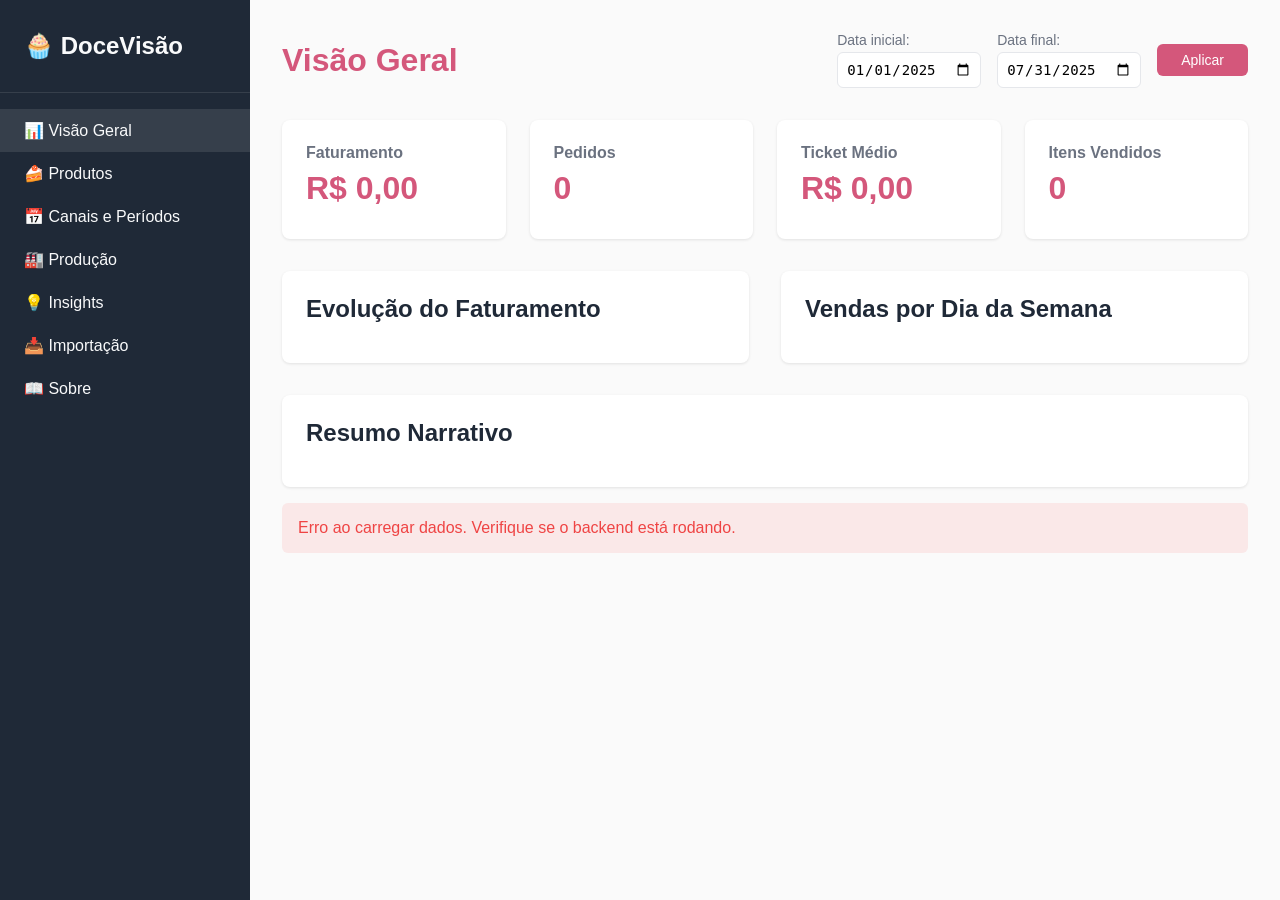
==== frontend-html/index.html @ 0b8614bf "Initial commit: PI-DoceriaCatarina project" ====
<!DOCTYPE html>
<html lang="pt-BR">
<head>
    <meta charset="UTF-8">
    <meta name="viewport" content="width=device-width, initial-scale=1.0">
    <title>DoceVisão — Dashboard</title>
    <link rel="stylesheet" href="css/style.css">
    <script src="https://cdn.plot.ly/plotly-2.27.0.min.js"></script>
</head>
<body>
    <nav class="sidebar">
        <div class="logo">🧁 DoceVisão</div>
        <ul class="menu">
            <li><a href="index.html" class="active">📊 Visão Geral</a></li>
            <li><a href="pages/produtos.html">🍰 Produtos</a></li>
            <li><a href="pages/canais.html">📅 Canais e Períodos</a></li>
            <li><a href="pages/producao.html">🏭 Produção</a></li>
            <li><a href="pages/insights.html">💡 Insights</a></li>
            <li><a href="pages/importacao.html">📥 Importação</a></li>
            <li><a href="pages/sobre.html">📖 Sobre</a></li>
        </ul>
    </nav>

    <main class="content">
        <header>
            <h1>Visão Geral</h1>
            <div class="filters">
                <label>
                    Data inicial:
                    <input type="date" id="startDate" value="2025-01-01">
                </label>
                <label>
                    Data final:
                    <input type="date" id="endDate" value="2025-07-31">
                </label>
                <button id="applyFilters" class="btn-primary">Aplicar</button>
            </div>
        </header>

        <section class="kpi-cards">
            <div class="card">
                <h3>Faturamento</h3>
                <div class="value" id="faturamento">R$ 0,00</div>
                <div class="delta" id="faturamentoDelta"></div>
            </div>
            <div class="card">
                <h3>Pedidos</h3>
                <div class="value" id="pedidos">0</div>
            </div>
            <div class="card">
                <h3>Ticket Médio</h3>
                <div class="value" id="ticketMedio">R$ 0,00</div>
            </div>
            <div class="card">
                <h3>Itens Vendidos</h3>
                <div class="value" id="itensVendidos">0</div>
            </div>
        </section>

        <section class="charts">
            <div class="chart-container">
                <h2>Evolução do Faturamento</h2>
                <div id="timelineChart"></div>
            </div>
            <div class="chart-container">
                <h2>Vendas por Dia da Semana</h2>
                <div id="weekdayChart"></div>
            </div>
        </section>

        <section class="insights-summary">
            <h2>Resumo Narrativo</h2>
            <div id="insightsList"></div>
        </section>
    </main>

    <script src="js/api.js"></script>
    <script src="js/charts.js"></script>
    <script src="js/app.js"></script>
</body>
</html>
---- frontend-html/css/style.css ----
:root {
    --primary: #D4577B;
    --secondary: #8B5CF6;
    --accent: #F59E0B;
    --success: #22C55E;
    --danger: #EF4444;
    --bg: #FAFAFA;
    --card-bg: #FFFFFF;
    --text: #1F2937;
    --text-light: #6B7280;
    --border: #E5E7EB;
    --sidebar-bg: #1F2937;
    --sidebar-text: #F9FAFB;
}

* {
    margin: 0;
    padding: 0;
    box-sizing: border-box;
}

body {
    font-family: -apple-system, BlinkMacSystemFont, 'Segoe UI', Roboto, sans-serif;
    background: var(--bg);
    color: var(--text);
    display: flex;
    min-height: 100vh;
}

.sidebar {
    width: 250px;
    background: var(--sidebar-bg);
    color: var(--sidebar-text);
    padding: 2rem 0;
    position: fixed;
    height: 100vh;
    overflow-y: auto;
}

.logo {
    font-size: 1.5rem;
    font-weight: bold;
    padding: 0 1.5rem 2rem;
    border-bottom: 1px solid rgba(255,255,255,0.1);
}

.menu {
    list-style: none;
    margin-top: 1rem;
}

.menu li a {
    display: block;
    padding: 0.75rem 1.5rem;
    color: var(--sidebar-text);
    text-decoration: none;
    transition: background 0.2s;
}

.menu li a:hover,
.menu li a.active {
    background: rgba(255,255,255,0.1);
}

.content {
    margin-left: 250px;
    flex: 1;
    padding: 2rem;
    max-width: calc(100vw - 250px);
}

header {
    display: flex;
    justify-content: space-between;
    align-items: center;
    margin-bottom: 2rem;
    flex-wrap: wrap;
    gap: 1rem;
}

h1 {
    font-size: 2rem;
    color: var(--primary);
}

h2 {
    font-size: 1.5rem;
    margin-bottom: 1rem;
    color: var(--text);
}

h3 {
    font-size: 1rem;
    color: var(--text-light);
    margin-bottom: 0.5rem;
}

.filters {
    display: flex;
    gap: 1rem;
    align-items: center;
    flex-wrap: wrap;
}

.filters label {
    display: flex;
    flex-direction: column;
    gap: 0.25rem;
    font-size: 0.875rem;
    color: var(--text-light);
}

input[type="date"],
input[type="text"],
select {
    padding: 0.5rem;
    border: 1px solid var(--border);
    border-radius: 0.375rem;
    font-size: 0.875rem;
}

.btn-primary {
    background: var(--primary);
    color: white;
    border: none;
    padding: 0.5rem 1.5rem;
    border-radius: 0.375rem;
    cursor: pointer;
    font-size: 0.875rem;
    transition: opacity 0.2s;
}

.btn-primary:hover {
    opacity: 0.9;
}

.btn-secondary {
    background: var(--secondary);
    color: white;
    border: none;
    padding: 0.5rem 1.5rem;
    border-radius: 0.375rem;
    cursor: pointer;
    font-size: 0.875rem;
}

.kpi-cards {
    display: grid;
    grid-template-columns: repeat(auto-fit, minmax(200px, 1fr));
    gap: 1.5rem;
    margin-bottom: 2rem;
}

.card {
    background: var(--card-bg);
    padding: 1.5rem;
    border-radius: 0.5rem;
    box-shadow: 0 1px 3px rgba(0,0,0,0.1);
}

.card .value {
    font-size: 2rem;
    font-weight: bold;
    color: var(--primary);
    margin: 0.5rem 0;
}

.card .delta {
    font-size: 0.875rem;
    color: var(--success);
}

.card .delta.negative {
    color: var(--danger);
}

.charts {
    display: grid;
    grid-template-columns: repeat(auto-fit, minmax(400px, 1fr));
    gap: 2rem;
    margin-bottom: 2rem;
}

.chart-container {
    background: var(--card-bg);
    padding: 1.5rem;
    border-radius: 0.5rem;
    box-shadow: 0 1px 3px rgba(0,0,0,0.1);
}

.insights-summary {
    background: var(--card-bg);
    padding: 1.5rem;
    border-radius: 0.5rem;
    box-shadow: 0 1px 3px rgba(0,0,0,0.1);
}

.insight-card {
    border-left: 4px solid var(--primary);
    padding: 1rem;
    margin-bottom: 1rem;
    background: var(--bg);
    border-radius: 0.25rem;
}

.insight-card.atencao {
    border-left-color: var(--accent);
}

.insight-card.oportunidade {
    border-left-color: var(--success);
}

.insight-card h4 {
    margin-bottom: 0.5rem;
    color: var(--text);
}

.insight-card p {
    margin-bottom: 0.5rem;
    color: var(--text-light);
    font-size: 0.875rem;
}

.insight-card .recommendation {
    background: rgba(34, 197, 94, 0.1);
    padding: 0.5rem;
    border-radius: 0.25rem;
    font-size: 0.875rem;
    color: var(--success);
}

table {
    width: 100%;
    border-collapse: collapse;
    margin-top: 1rem;
}

th, td {
    padding: 0.75rem;
    text-align: left;
    border-bottom: 1px solid var(--border);
}

th {
    background: var(--bg);
    font-weight: 600;
    color: var(--text-light);
    font-size: 0.875rem;
}

td {
    font-size: 0.875rem;
}

.upload-area {
    border: 2px dashed var(--border);
    padding: 2rem;
    text-align: center;
    border-radius: 0.5rem;
    margin: 1rem 0;
}

.upload-area:hover {
    border-color: var(--primary);
}

.alert {
    padding: 1rem;
    border-radius: 0.375rem;
    margin: 1rem 0;
}

.alert-info {
    background: rgba(139, 92, 246, 0.1);
    color: var(--secondary);
}

.alert-warning {
    background: rgba(245, 158, 11, 0.1);
    color: var(--accent);
}

.alert-success {
    background: rgba(34, 197, 94, 0.1);
    color: var(--success);
}

.alert-danger {
    background: rgba(239, 68, 68, 0.1);
    color: var(--danger);
}

.loading {
    text-align: center;
    padding: 2rem;
    color: var(--text-light);
}

@media (max-width: 768px) {
    .sidebar {
        width: 100%;
        height: auto;
        position: relative;
    }
    
    .content {
        margin-left: 0;
        max-width: 100vw;
    }
    
    body {
        flex-direction: column;
    }
    
    .charts {
        grid-template-columns: 1fr;
    }
}
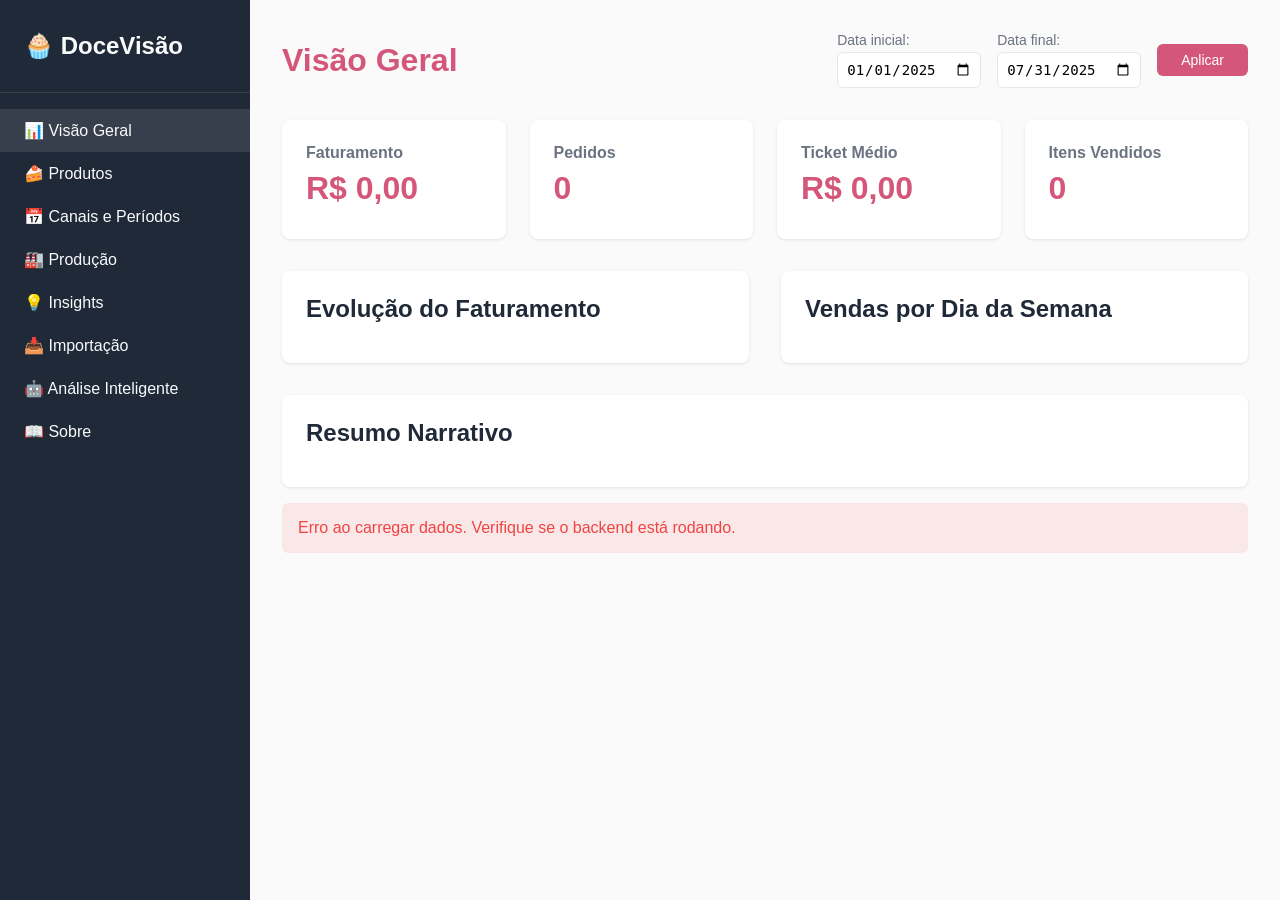
==== commit 3b3c203c: "Improve trend analysis and plant sweets demo data" ====
--- a/frontend-html/index.html
+++ b/frontend-html/index.html
@@ -17,6 +17,7 @@
             <li><a href="pages/producao.html">🏭 Produção</a></li>
             <li><a href="pages/insights.html">💡 Insights</a></li>
             <li><a href="pages/importacao.html">📥 Importação</a></li>
+            <li><a href="pages/ml.html">🤖 Análise Inteligente</a></li>
             <li><a href="pages/sobre.html">📖 Sobre</a></li>
         </ul>
     </nav>
